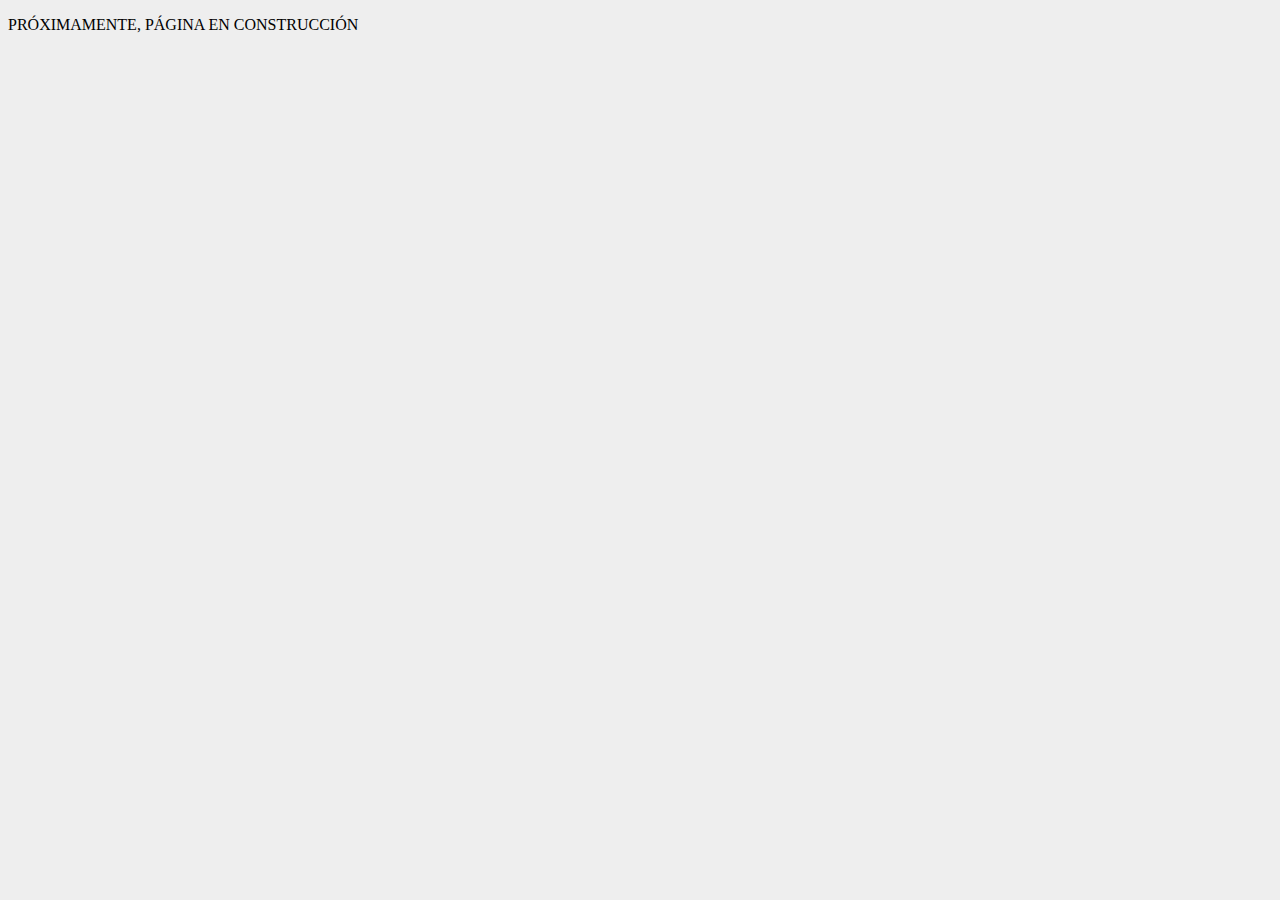
==== index.html @ cacb3228 "Add files via upload" ====
<!DOCTYPE html>
<html lang="es">
    <head>
        <meta charset="utf-8" />
        <meta name="viewport" content="width=device-width, initial-scale=1, shrink-to-fit=no" />
        <link href="https://cdn.jsdelivr.net/npm/bootstrap@5.0.0-beta1/dist/css/bootstrap.min.css" rel="stylesheet" integrity="sha384-giJF6kkoqNQ00vy+HMDP7azOuL0xtbfIcaT9wjKHr8RbDVddVHyTfAAsrekwKmP1" crossorigin="anonymous" />
        <title>Style Guide | Dominio Definitivo</title>
        <link rel="preconnect" href="https://fonts.googleapis.com" />
        <link rel="preconnect" href="https://fonts.gstatic.com" crossorigin />
        <link href="https://fonts.googleapis.com/css2?family=Space+Grotesk:wght@400;700&display=swap" rel="stylesheet" />
        <style>
            :root {
                --bs-font-sans-serif: "Space Grotesk", sans-serif;
            }
            body {
                background: #eee;
                font-weight: 400;
            }
            p.lead {
                font-weight: 400;
            }
            h1,
            h2,
            h3,
            h3,
            h5,
            h6 {
                font-weight: 700;
            }
            .card {
                border: none;
            }
        </style>
    </head>
    <body>
        <header class="container">
            <div class="row pt-5">
                <div class="col-sm-11 col-md-10 col-lg-9 col-xl-8 col-xxl-7 mx-auto">
                    <p class="lead text-center">PRÓXIMAMENTE, PÁGINA EN CONSTRUCCIÓN</p>
                </div>
            </div>
        </header>

    </body>
</html>
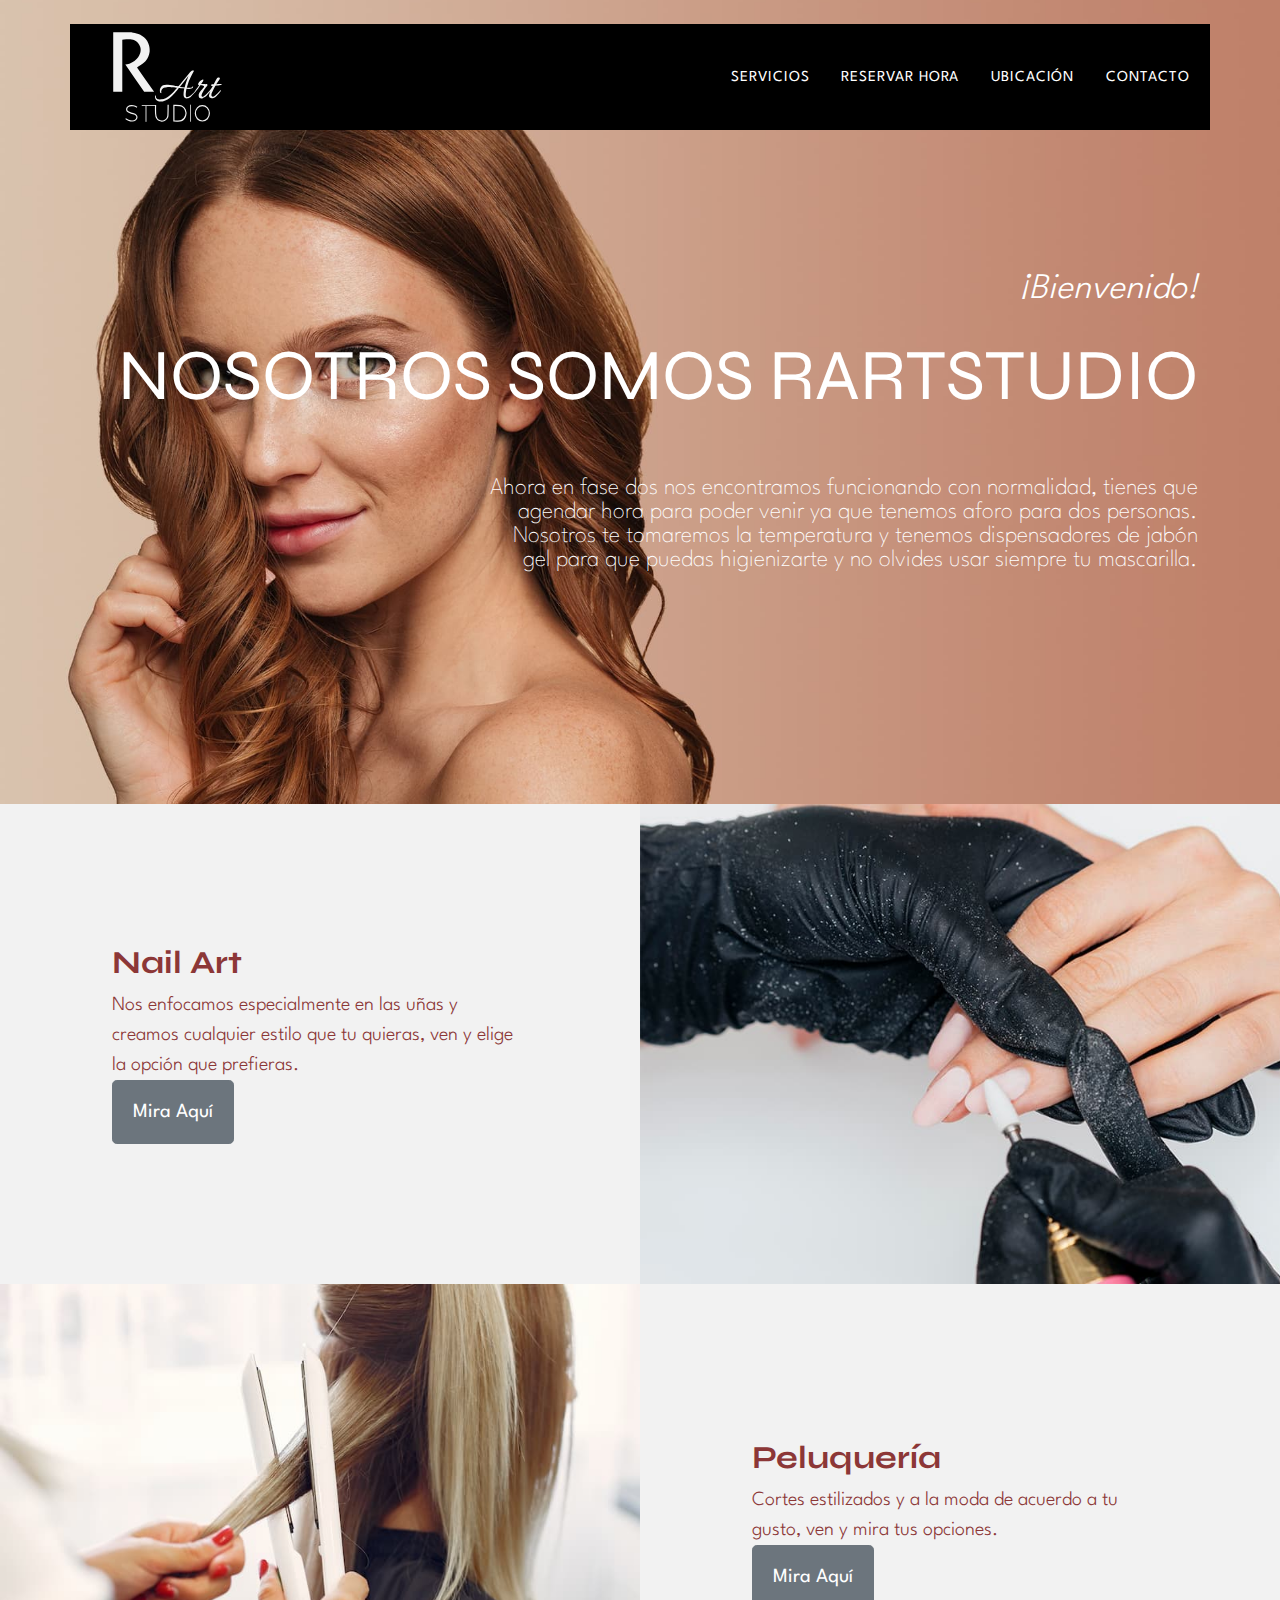
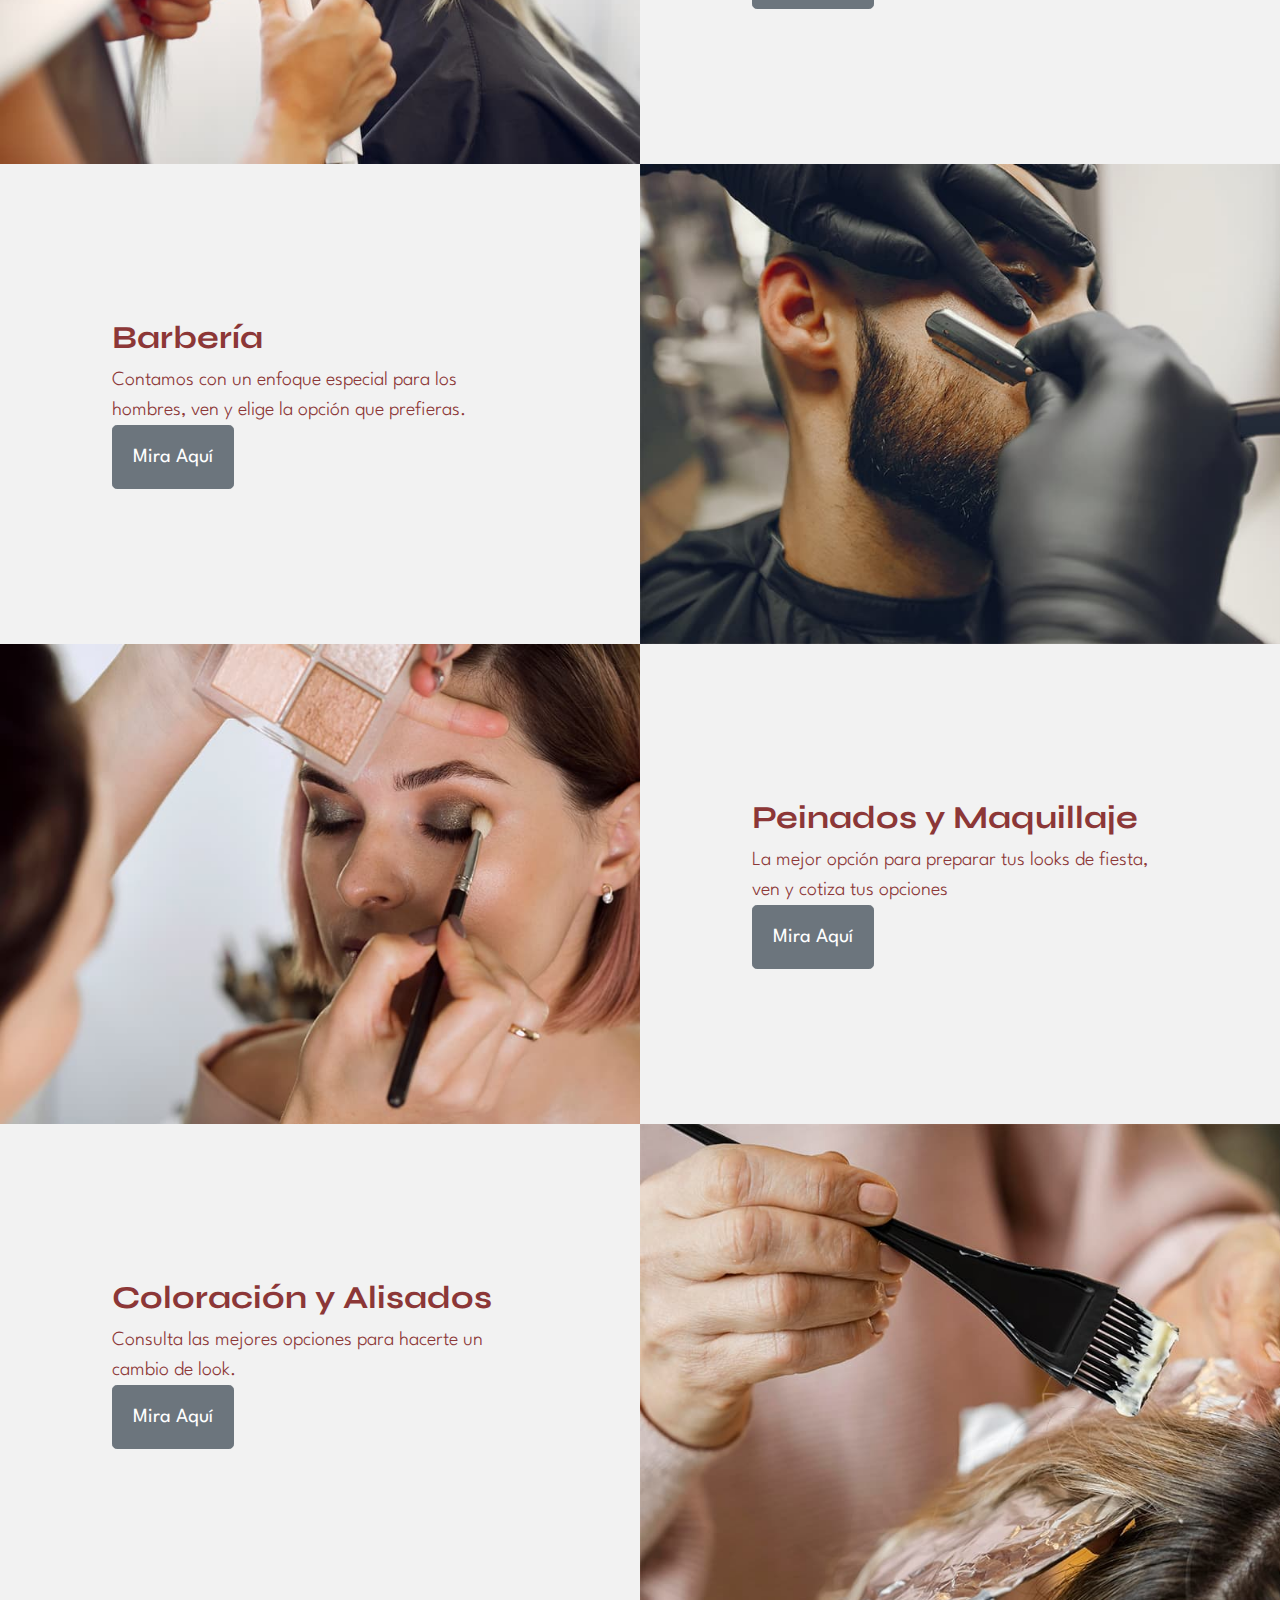
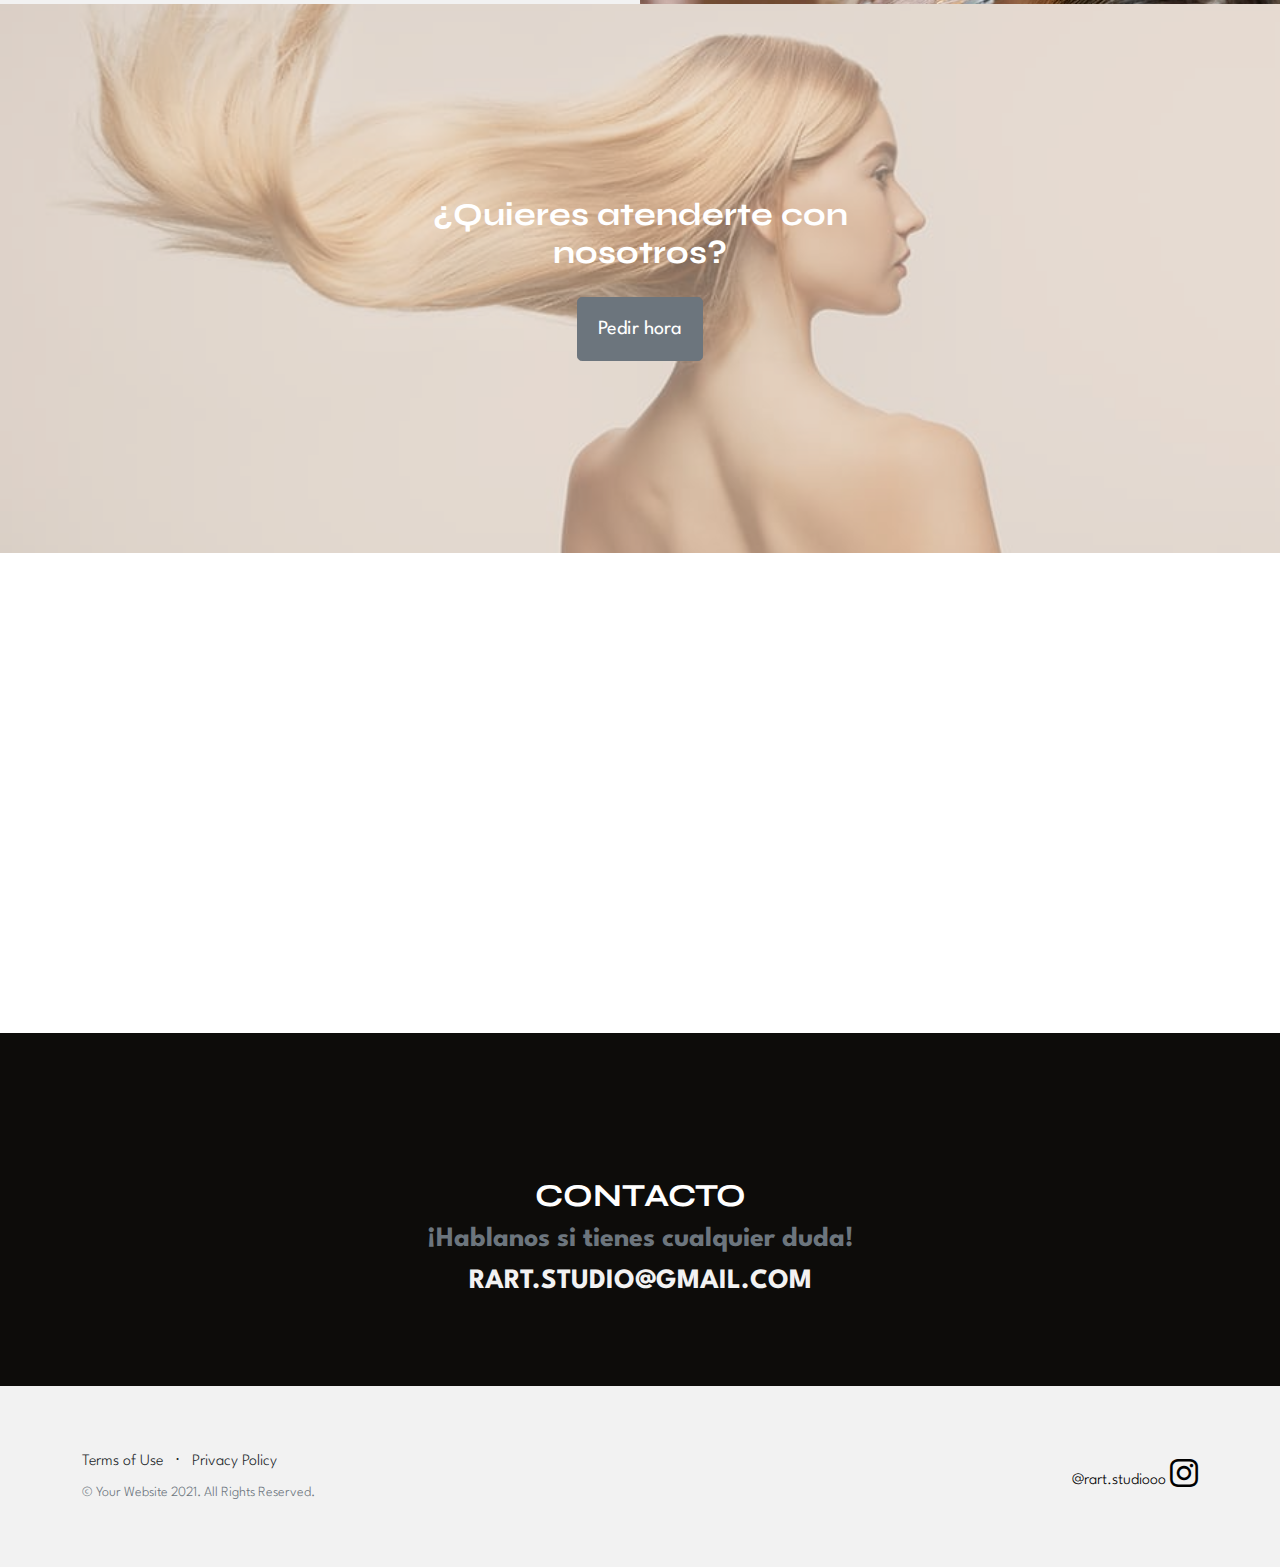
==== commit 717a108e: "Add files via upload" ====
--- a/index.html
+++ b/index.html
@@ -1,45 +1,159 @@
-<!DOCTYPE html>
-<html lang="es">
-    <head>
-        <meta charset="utf-8" />
-        <meta name="viewport" content="width=device-width, initial-scale=1, shrink-to-fit=no" />
-        <link href="https://cdn.jsdelivr.net/npm/bootstrap@5.0.0-beta1/dist/css/bootstrap.min.css" rel="stylesheet" integrity="sha384-giJF6kkoqNQ00vy+HMDP7azOuL0xtbfIcaT9wjKHr8RbDVddVHyTfAAsrekwKmP1" crossorigin="anonymous" />
-        <title>Style Guide | Dominio Definitivo</title>
-        <link rel="preconnect" href="https://fonts.googleapis.com" />
-        <link rel="preconnect" href="https://fonts.gstatic.com" crossorigin />
-        <link href="https://fonts.googleapis.com/css2?family=Space+Grotesk:wght@400;700&display=swap" rel="stylesheet" />
-        <style>
-            :root {
-                --bs-font-sans-serif: "Space Grotesk", sans-serif;
-            }
-            body {
-                background: #eee;
-                font-weight: 400;
-            }
-            p.lead {
-                font-weight: 400;
-            }
-            h1,
-            h2,
-            h3,
-            h3,
-            h5,
-            h6 {
-                font-weight: 700;
-            }
-            .card {
-                border: none;
-            }
-        </style>
-    </head>
-    <body>
-        <header class="container">
-            <div class="row pt-5">
-                <div class="col-sm-11 col-md-10 col-lg-9 col-xl-8 col-xxl-7 mx-auto">
-                    <p class="lead text-center">PRÓXIMAMENTE, PÁGINA EN CONSTRUCCIÓN</p>
-                </div>
-            </div>
-        </header>
-
-    </body>
-</html>+<!DOCTYPE html>
+<html lang="es">
+    <head>
+        <meta charset="utf-8" />
+        <meta name="viewport" content="width=device-width, initial-scale=1, shrink-to-fit=no" />
+        <meta name="description" content="" />
+        <meta name="author" content="" />
+        <title>Landing Page - Start Bootstrap Theme</title>
+        <!-- Favicon-->
+        <link rel="icon" type="image/x-icon" href="assets/favicon.ico" />
+        <!-- Bootstrap icons-->
+        <link href="https://cdn.jsdelivr.net/npm/bootstrap-icons@1.5.0/font/bootstrap-icons.css" rel="stylesheet" type="text/css" />
+        <!-- Google fonts-->
+        <link href="https://fonts.googleapis.com/css2?family=Spartan:wght@100;300&family=Syne:wght@700&display=swap" rel="stylesheet">
+        <!-- Core theme CSS (includes Bootstrap)-->
+        <link href="css/styles.css" rel="stylesheet" />
+    </head>
+    <body id="page-top">
+        <!-- Navigation-->
+        <nav class="navbar navbar-expand-lg navbar-dark fixed-top" id="mainNav">
+            <div class="container">
+                <a class="navbar-brand" href="#page-top"><img src="assets/img/Logo.svg" alt="..." /></a>
+                <button class="navbar-toggler" type="button" data-bs-toggle="collapse" data-bs-target="#navbarResponsive" aria-controls="navbarResponsive" aria-expanded="false" aria-label="Toggle navigation">
+                    Menu
+                    <i class="fas fa-bars ms-1"></i>
+                </button>
+                <div class="collapse navbar-collapse" id="navbarResponsive">
+                    <ul class="navbar-nav text-uppercase ms-auto py-4 py-lg-0">
+                        <li class="nav-item"><a class="nav-link" href="#portfolio">Servicios</a></li>
+                        <li class="nav-item"><a class="nav-link" href="#about">Reservar Hora</a></li>
+                        <li class="nav-item"><a class="nav-link" href="#team">Ubicación</a></li>
+                        <li class="nav-item"><a class="nav-link" href="#contact">Contacto</a></li>
+                    </ul>
+                </div>
+            </div>
+        </nav>
+        <!-- Masthead-->
+        <header class="masthead">
+            <div class="container">
+                <div class="masthead-subheading" align="right">¡Bienvenido!</div>
+                <div class="masthead-heading text-uppercase" align="right">Nosotros somos RartStudio</div>
+                <div class="masthead-subheading2" align="right">Ahora en fase dos nos encontramos funcionando con normalidad, tienes que agendar hora para poder venir ya que tenemos aforo para dos personas. Nosotros te tomaremos la temperatura y tenemos dispensadores de jabón gel para que puedas higienizarte y no olvides usar siempre tu mascarilla.</div>
+                
+            </div>
+        </header>
+
+        <!-- Image Showcases-->
+        <section class="showcase" id="portfolio">
+            <div class="container-fluid p-0">
+                <div class="row g-0">
+                    <div class="col-lg-6 order-lg-2 text-white showcase-img" style="background-image: url('assets/img/bg-showcase-1.jpg')"></div>
+                    <div class="col-lg-6 order-lg-1 my-auto showcase-text">
+                        <h2>Nail Art</h2>
+                        <p class="lead mb-0">Nos enfocamos especialmente en las uñas y creamos cualquier estilo que tu quieras, ven y elige la opción que prefieras.</p>
+                        <div class="col-auto"><a href="nailart.html" class="btn btn-secondary btn-lg activate" id="submitButton" type="submit">Mira Aquí</a></div>
+                    </div>
+                </div>
+                <div class="row g-0">
+                    <div class="col-lg-6 text-white showcase-img" style="background-image: url('assets/img/bg-showcase-2.jpg')"></div>
+                    <div class="col-lg-6 my-auto showcase-text">
+                        <h2>Peluquería</h2>
+                        <p class="lead mb-0">Cortes estilizados y a la moda de acuerdo a tu gusto, ven y mira tus opciones.</p>
+                        <div class="col-auto"><a href="peluqueria.html" class="btn btn-secondary btn-lg activate" id="submitButton" type="submit">Mira Aquí</a></div>
+                    </div>   
+                </div>
+                <div class="row g-0">
+                    <div class="col-lg-6 order-lg-2 text-white showcase-img" style="background-image: url('assets/img/bg-showcase-3.jpg')"></div>
+                    <div class="col-lg-6 order-lg-1 my-auto showcase-text">
+                        <h2>Barbería</h2>
+                        <p class="lead mb-0">Contamos con un enfoque especial para los hombres, ven y elige la opción que prefieras.</p>
+                        <div class="col-auto"><a href="barberia.html" class="btn btn-secondary btn-lg activate" id="submitButton" type="submit">Mira Aquí</a></div>
+                    </div>
+                </div>
+            </div>
+            <div class="row g-0">
+                    <div class="col-lg-6 text-white showcase-img" style="background-image: url('assets/img/bg-showcase-4.jpg')"></div>
+                    <div class="col-lg-6 my-auto showcase-text">
+                        <h2>Peinados y Maquillaje</h2>
+                        <p class="lead mb-0">La mejor opción para preparar tus looks de fiesta, ven y cotiza tus opciones</p>
+                        <div class="col-auto"><a href="peinados.html" class="btn btn-secondary btn-lg activate" id="submitButton" type="submit">Mira Aquí</a></div>
+                    </div>
+                </div>
+                <div class="row g-0">
+                    <div class="col-lg-6 order-lg-2 text-white showcase-img" style="background-image: url('assets/img/bg-showcase-5.jpg')"></div>
+                    <div class="col-lg-6 order-lg-1 my-auto showcase-text">
+                        <h2>Coloración y Alisados</h2>
+                        <p class="lead mb-0">Consulta las mejores opciones para hacerte un cambio de look.</p>
+                        <div class="col-auto"><a href="coloracion.html" class="btn btn-secondary btn-lg activate" id="submitButton" type="submit">Mira Aquí</a></div>
+                    </div>
+                </div>
+            </div>
+        </section>
+
+        <!-- Reservar hora-->
+        <section class="call-to-action text-white text-center" id="about">
+            <div class="container position-relative">
+                <div class="row justify-content-center">
+                    <div class="col-xl-6">
+                        <h2 class="mb-4">¿Quieres atenderte con nosotros?</h2>
+                        <form class="form-subscribe" id="contactFormFooter" data-sb-form-api-token="API_TOKEN">
+                        
+                                <div class="col-auto"><a href="https://book.timify.com/?accountId=60dfd537a8f5b26db5e88932&hideCloseButton=true" class="btn btn-secondary btn-lg activate" id="submitButton" type="submit">Pedir hora</a></div>
+
+                        </form>
+                    </div>
+                </div>
+            </div>
+        </section>
+
+ <!-- Map-->
+        <div class="map" id="team">
+           <iframe src="https://www.google.com/maps/embed?pb=!1m18!1m12!1m3!1d3329.801627427143!2d-70.6219600850922!3d-33.42841580376727!2m3!1f0!2f0!3f0!3m2!1i1024!2i768!4f13.1!3m3!1m2!1s0x9662cf62f29f398d%3A0x5a455e50b6e4b4fc!2sAv.%20Providencia%201336%2C%20Providencia%2C%20Regi%C3%B3n%20Metropolitana!5e0!3m2!1ses!2scl!4v1625602798877!5m2!1ses!2scl" width="600" height="450" style="border:0;" allowfullscreen="" loading="lazy"></iframe>            <small><a href="https://maps.google.com/maps?f=q&amp;source=embed&amp;hl=en&amp;geocode=&amp;q=Twitter,+Inc.,+Market+Street,+San+Francisco,+CA&amp;aq=0&amp;oq=twitter&amp;sll=28.659344,-81.187888&amp;sspn=0.128789,0.264187&amp;ie=UTF8&amp;hq=Twitter,+Inc.,+Market+Street,+San+Francisco,+CA&amp;t=m&amp;z=15&amp;iwloc=A"></a></small>
+        </div>
+<!-- Contact-->
+        <section class="page-section" id="contact">
+            <div class="container">
+                <div class="text-center">
+                    <h2 class="section-heading text-uppercase">Contacto</h2>
+                    <h3 class="section-subheading text-muted">¡Hablanos si tienes cualquier duda!</h3>
+                    <h3 class="section-heading2 text-uppercase">rart.studio@gmail.com</h2>
+
+                </div>
+            </div>
+        </section>
+        
+        <!-- Footer-->
+        <footer class="footer">
+            <div class="container">
+                <div class="row">
+                    <div class="col-lg-6 h-100 text-center text-lg-start my-auto">
+                        <ul class="list-inline mb-2">
+                            <li class="list-inline-item">Terms of Use</a></li>
+                            <li class="list-inline-item">⋅</li>
+                            <li class="list-inline-item">Privacy Policy</a></li>
+                        </ul>
+                        <p class="text-muted small mb-4 mb-lg-0">&copy; Your Website 2021. All Rights Reserved.</p>
+                    </div>
+                    <div class="col-lg-6 h-100 text-center text-lg-end my-auto">
+                        <ul class="list-inline mb-0">
+                            <li class="list-inline-item">
+                                <a class="social-link rounded-circle" href="https://www.instagram.com/rart.studiooo/?hl=es-la" >@rart.studiooo <i class="bi-instagram fs-3"></i></a>
+                            </li>
+                        </ul>
+                    </div>
+                </div>
+            </div>
+        </footer>
+
+        <!-- Bootstrap core JS-->
+        <script src="https://cdn.jsdelivr.net/npm/bootstrap@5.0.2/dist/js/bootstrap.bundle.min.js"></script>
+        <!-- Core theme JS-->
+        <script src="js/scripts.js"></script>
+        <!-- * * * * * * * * * * * * * * * * * * * * * * * * * * * * * * * * * * * * * * * *-->
+        <!-- * *                               SB Forms JS                               * *-->
+        <!-- * * Activate your form at https://startbootstrap.com/solution/contact-forms * *-->
+        <!-- * * * * * * * * * * * * * * * * * * * * * * * * * * * * * * * * * * * * * * * *-->
+        <script src="https://cdn.startbootstrap.com/sb-forms-latest.js"></script>
+    </body>
+</html>
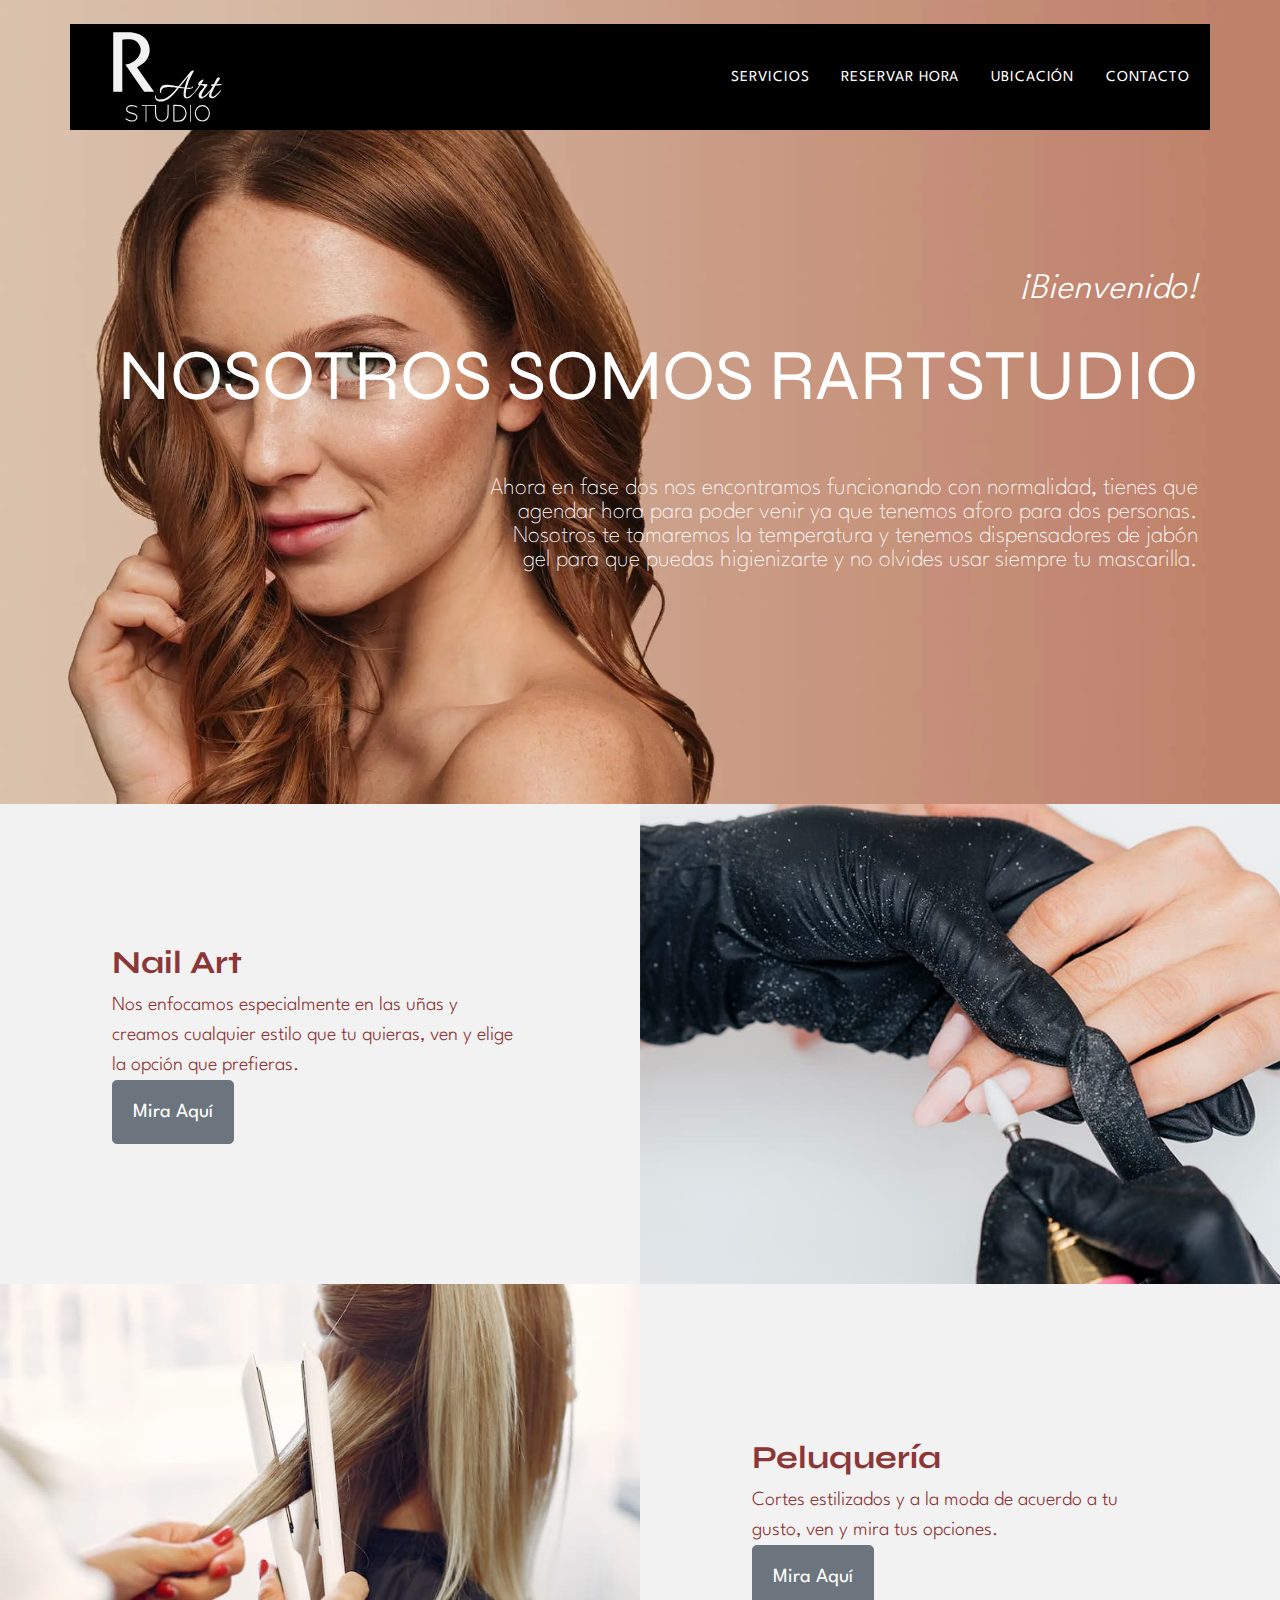
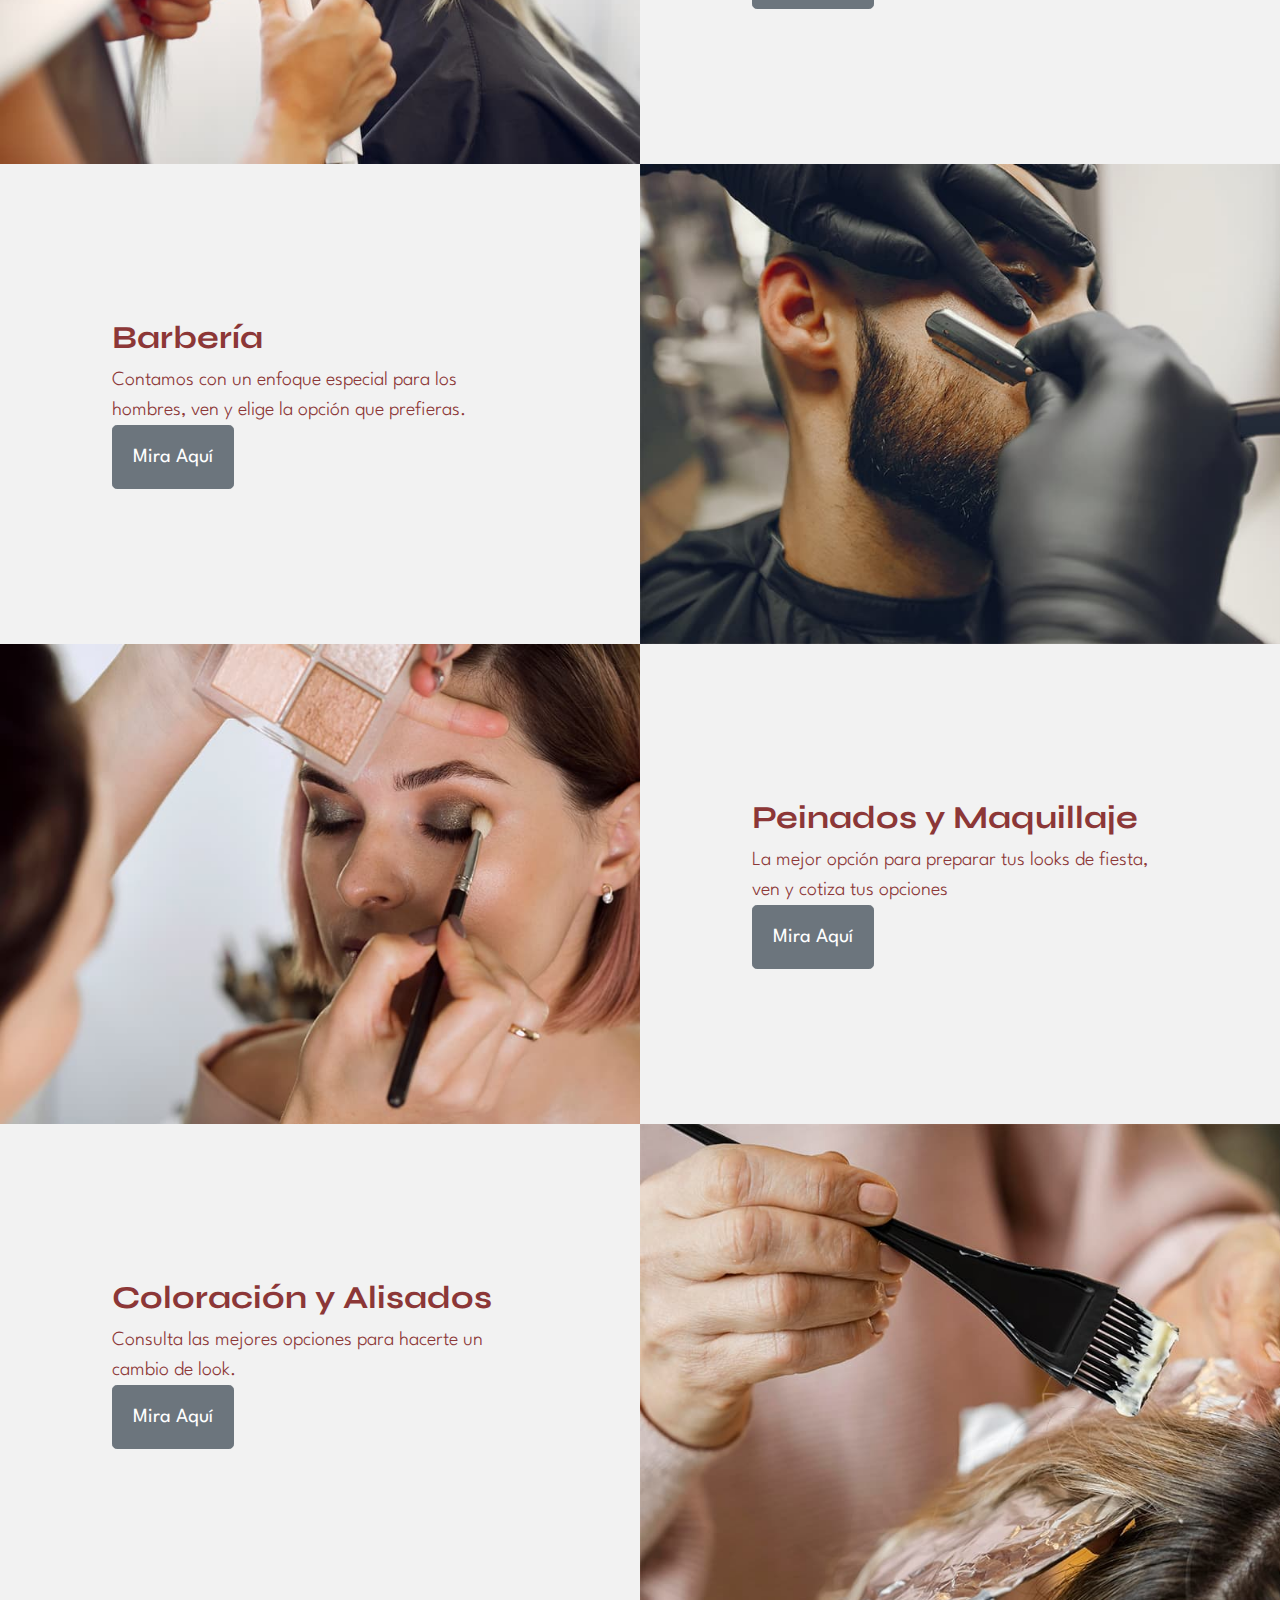
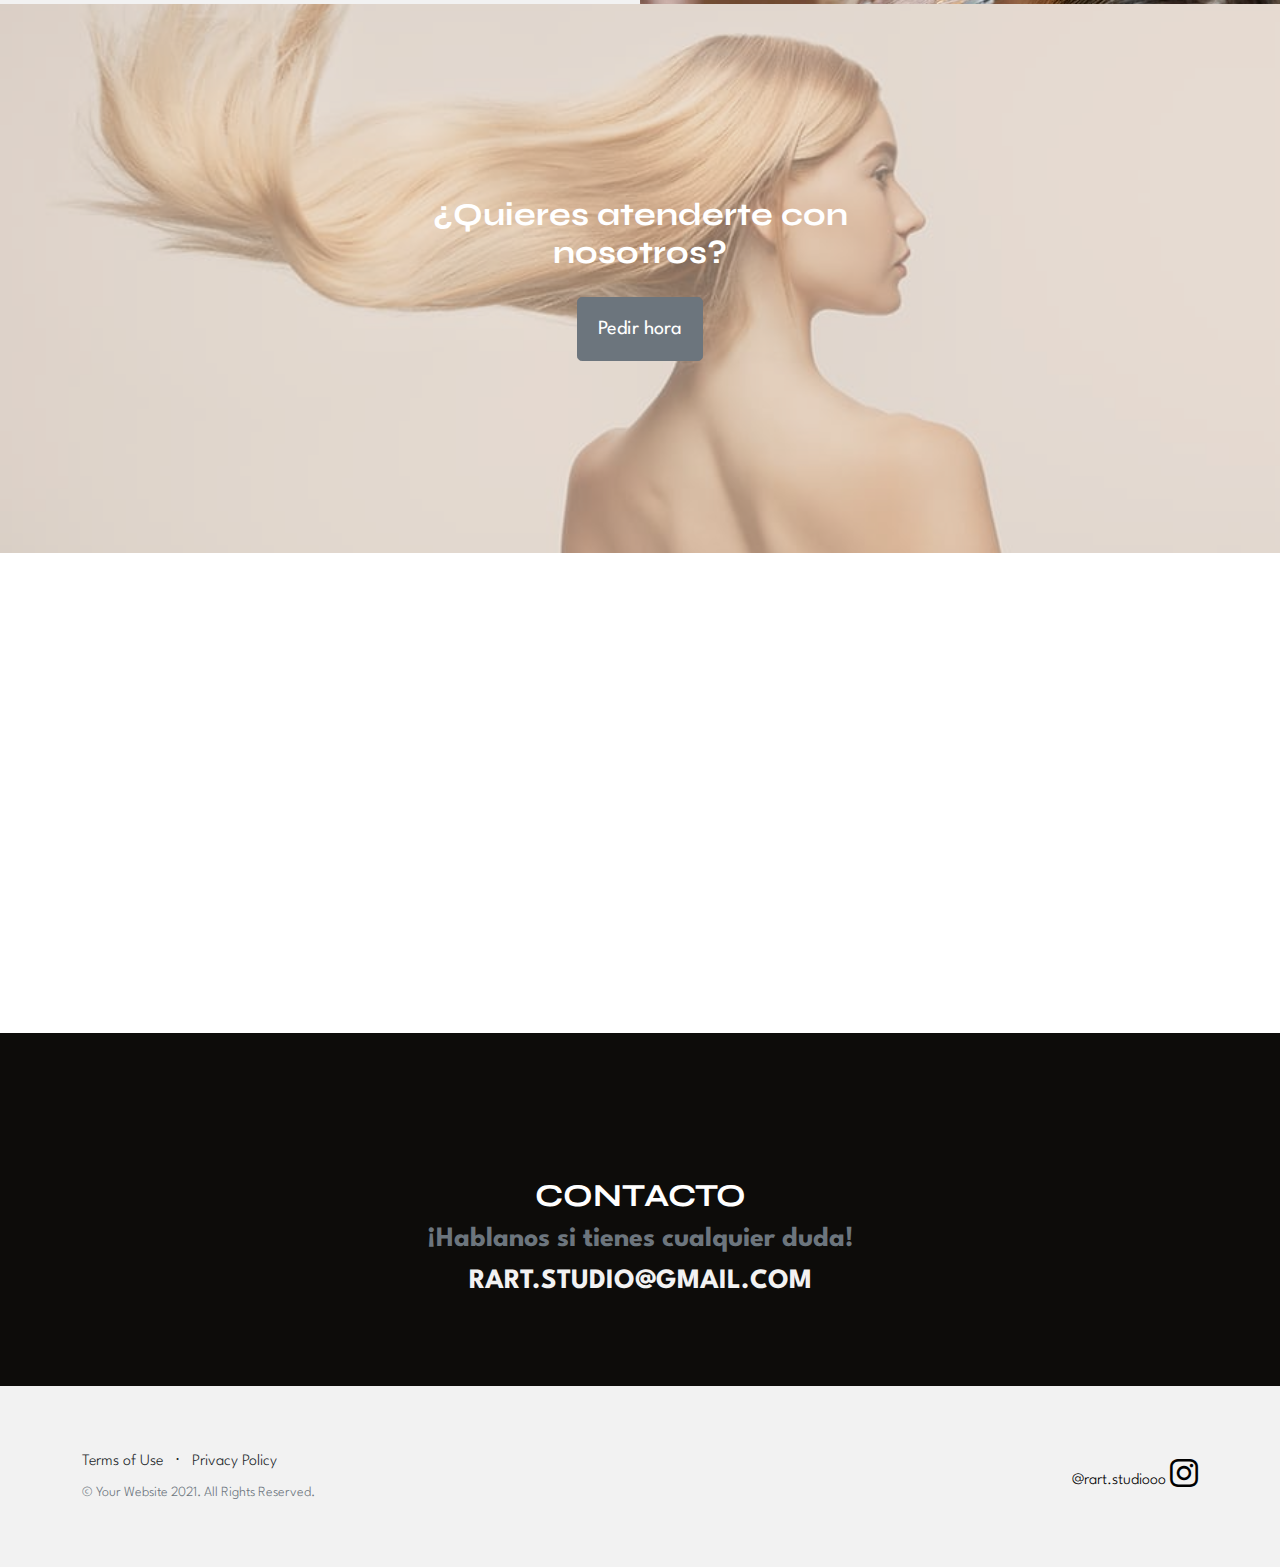
==== commit 7899bb8b: "Add files via upload" ====
--- a/index.html
+++ b/index.html
@@ -5,7 +5,7 @@
         <meta name="viewport" content="width=device-width, initial-scale=1, shrink-to-fit=no" />
         <meta name="description" content="" />
         <meta name="author" content="" />
-        <title>Landing Page - Start Bootstrap Theme</title>
+        <title>Inicio | RartStudio</title>
         <!-- Favicon-->
         <link rel="icon" type="image/x-icon" href="assets/favicon.ico" />
         <!-- Bootstrap icons-->
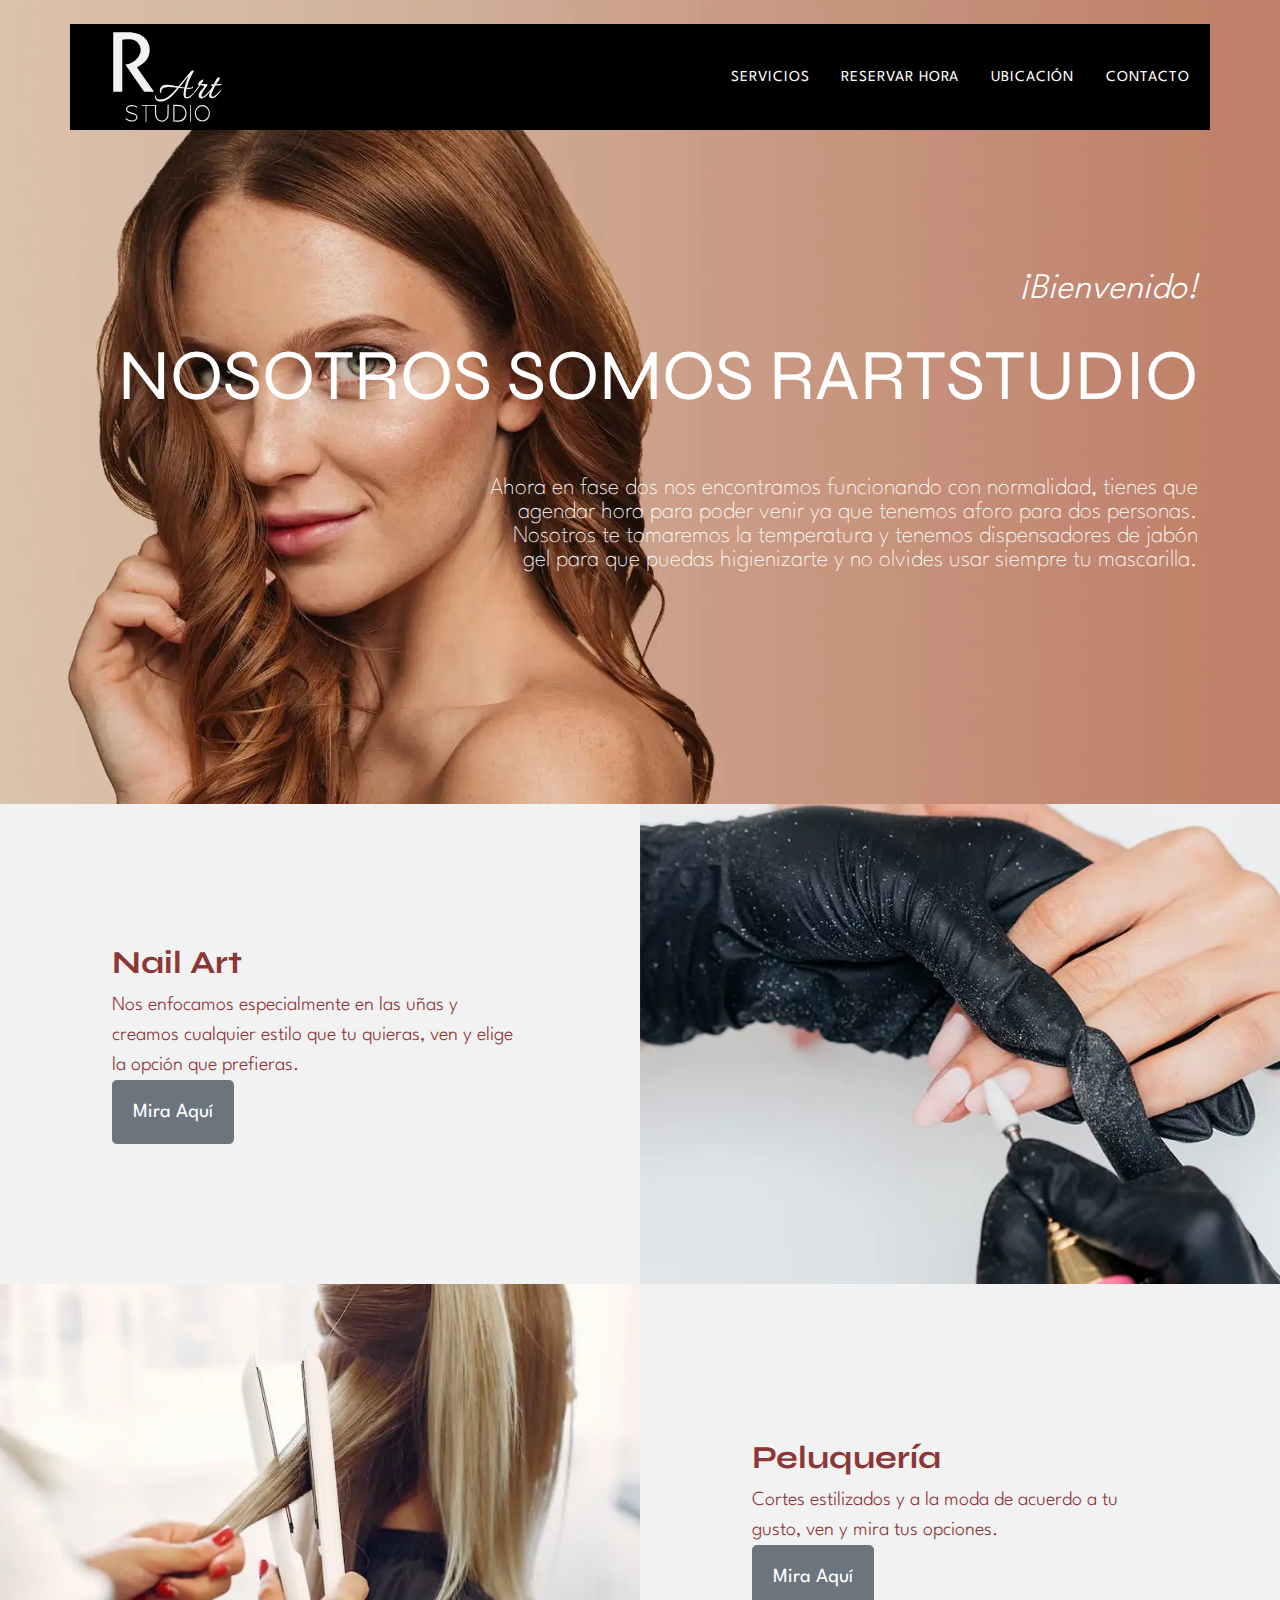
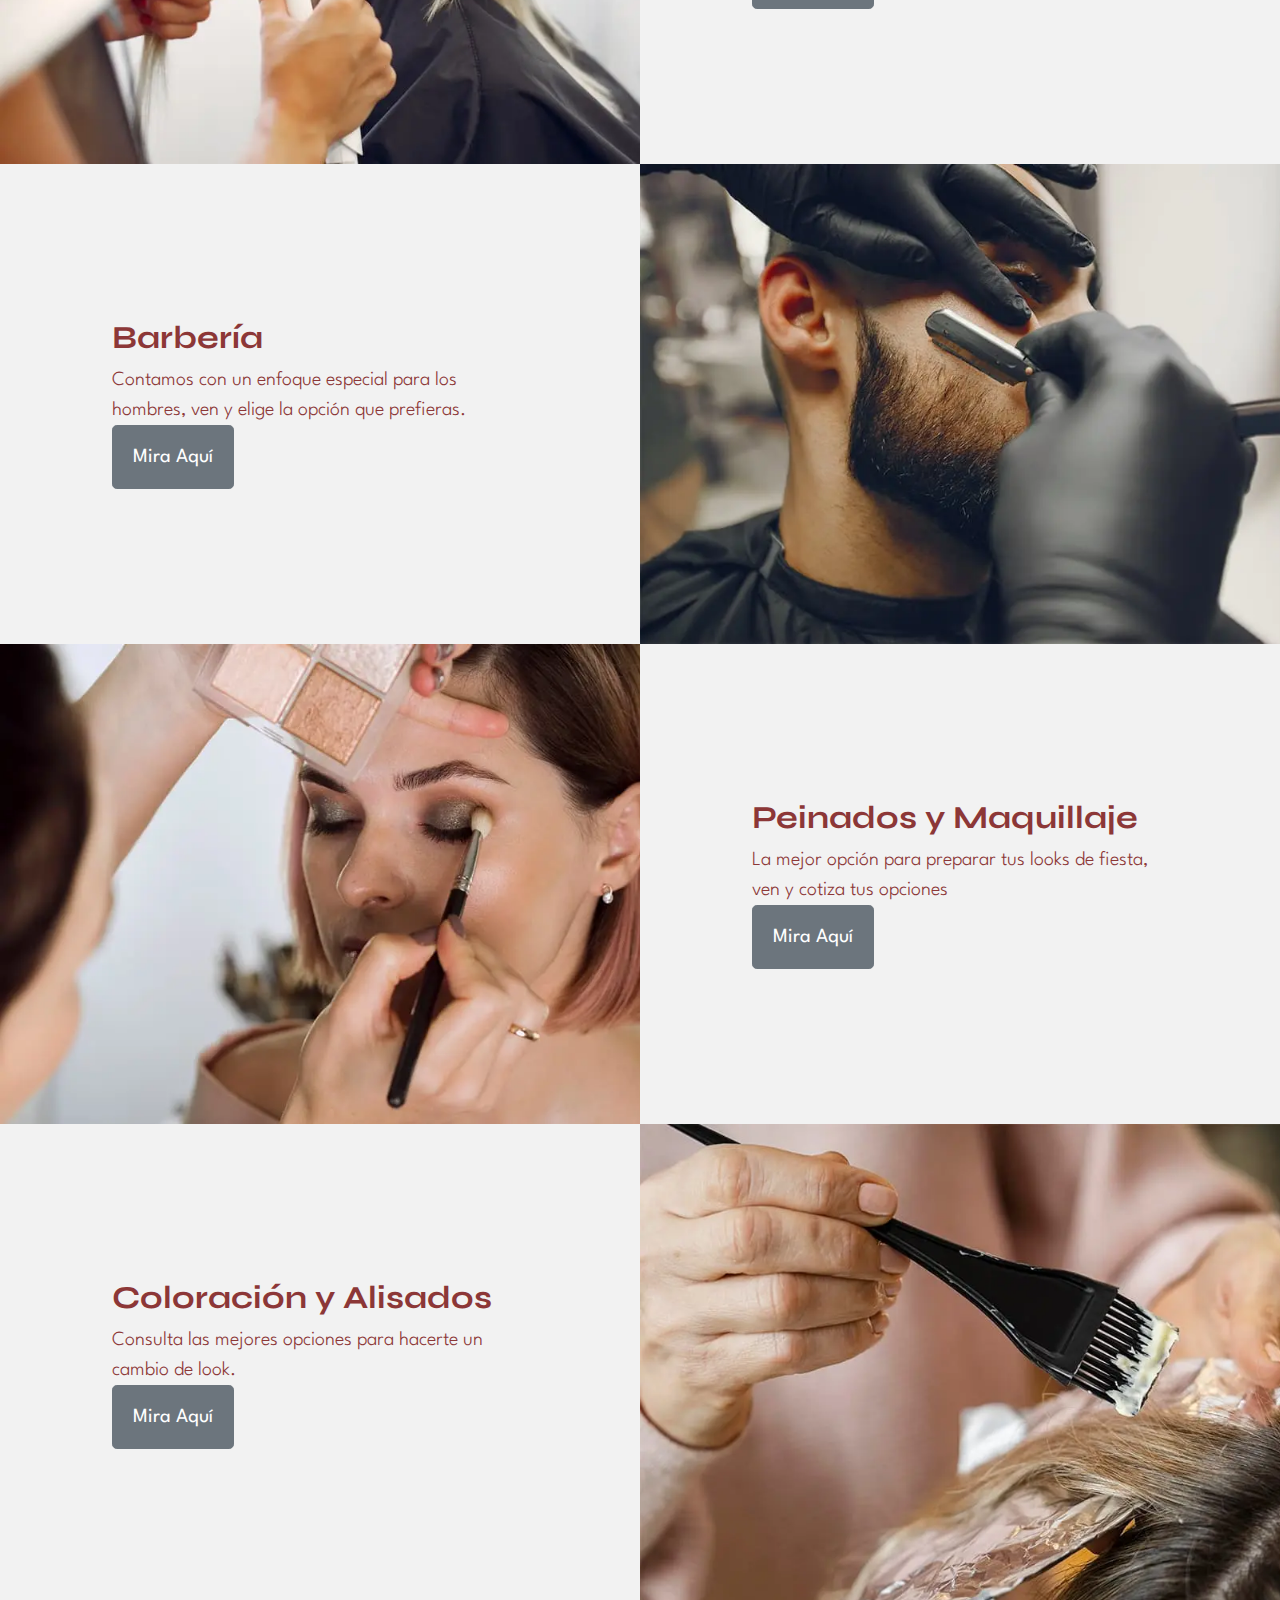
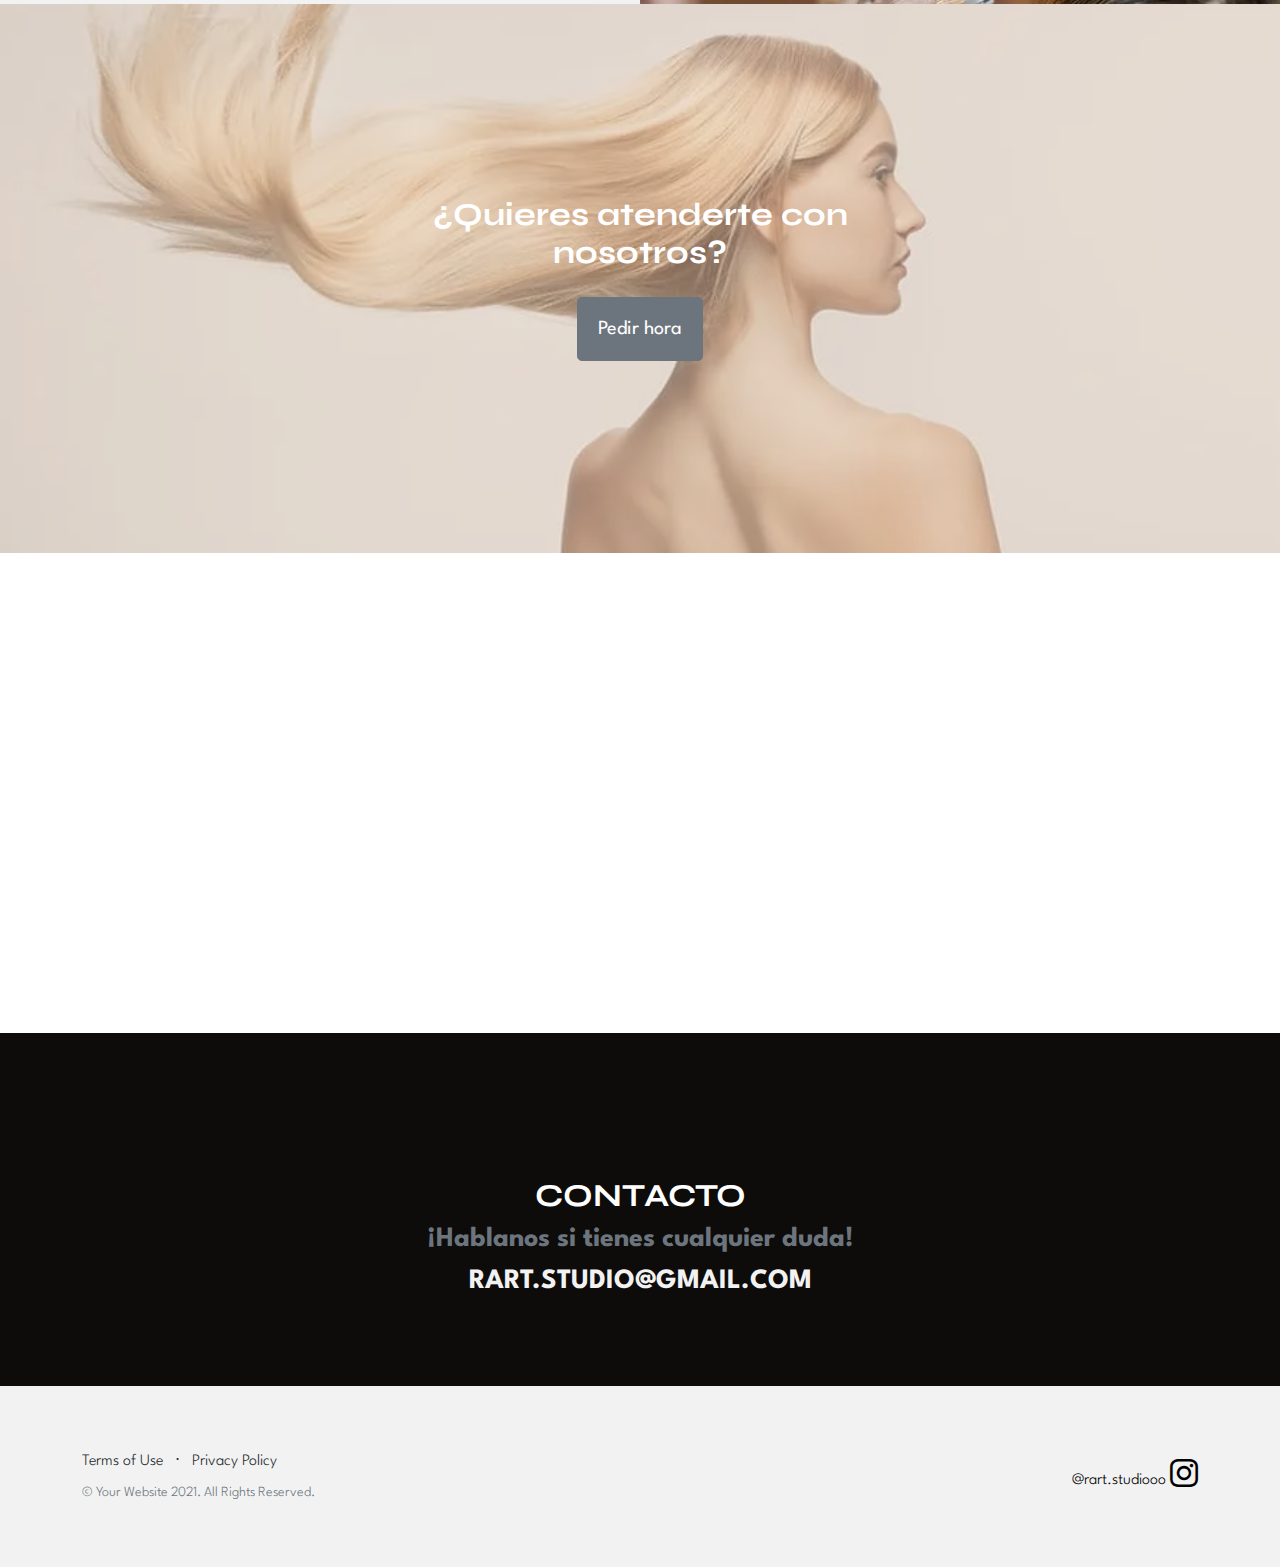
==== commit 7f68aca0: "Add files via upload" ====
--- a/index.html
+++ b/index.html
@@ -3,8 +3,8 @@
     <head>
         <meta charset="utf-8" />
         <meta name="viewport" content="width=device-width, initial-scale=1, shrink-to-fit=no" />
-        <meta name="description" content="" />
-        <meta name="author" content="" />
+        <meta name="description" />
+        <meta name="author" />
         <title>Inicio | RartStudio</title>
         <!-- Favicon-->
         <link rel="icon" type="image/x-icon" href="assets/favicon.ico" />
@@ -48,7 +48,7 @@
         <section class="showcase" id="portfolio">
             <div class="container-fluid p-0">
                 <div class="row g-0">
-                    <div class="col-lg-6 order-lg-2 text-white showcase-img" style="background-image: url('assets/img/bg-showcase-1.jpg')"></div>
+                    <div class="col-lg-6 order-lg-2 text-white showcase-img" style="background-image: url('assets/img/bg-showcase-1.webp')"></div>
                     <div class="col-lg-6 order-lg-1 my-auto showcase-text">
                         <h2>Nail Art</h2>
                         <p class="lead mb-0">Nos enfocamos especialmente en las uñas y creamos cualquier estilo que tu quieras, ven y elige la opción que prefieras.</p>
@@ -56,7 +56,7 @@
                     </div>
                 </div>
                 <div class="row g-0">
-                    <div class="col-lg-6 text-white showcase-img" style="background-image: url('assets/img/bg-showcase-2.jpg')"></div>
+                    <div class="col-lg-6 text-white showcase-img" style="background-image: url('assets/img/bg-showcase-2.webp')"></div>
                     <div class="col-lg-6 my-auto showcase-text">
                         <h2>Peluquería</h2>
                         <p class="lead mb-0">Cortes estilizados y a la moda de acuerdo a tu gusto, ven y mira tus opciones.</p>
@@ -64,7 +64,7 @@
                     </div>   
                 </div>
                 <div class="row g-0">
-                    <div class="col-lg-6 order-lg-2 text-white showcase-img" style="background-image: url('assets/img/bg-showcase-3.jpg')"></div>
+                    <div class="col-lg-6 order-lg-2 text-white showcase-img" style="background-image: url('assets/img/bg-showcase-3.webp')"></div>
                     <div class="col-lg-6 order-lg-1 my-auto showcase-text">
                         <h2>Barbería</h2>
                         <p class="lead mb-0">Contamos con un enfoque especial para los hombres, ven y elige la opción que prefieras.</p>
@@ -73,7 +73,7 @@
                 </div>
             </div>
             <div class="row g-0">
-                    <div class="col-lg-6 text-white showcase-img" style="background-image: url('assets/img/bg-showcase-4.jpg')"></div>
+                    <div class="col-lg-6 text-white showcase-img" style="background-image: url('assets/img/bg-showcase-4.webp')"></div>
                     <div class="col-lg-6 my-auto showcase-text">
                         <h2>Peinados y Maquillaje</h2>
                         <p class="lead mb-0">La mejor opción para preparar tus looks de fiesta, ven y cotiza tus opciones</p>
@@ -81,7 +81,7 @@
                     </div>
                 </div>
                 <div class="row g-0">
-                    <div class="col-lg-6 order-lg-2 text-white showcase-img" style="background-image: url('assets/img/bg-showcase-5.jpg')"></div>
+                    <div class="col-lg-6 order-lg-2 text-white showcase-img" style="background-image: url('assets/img/bg-showcase-5.webp')"></div>
                     <div class="col-lg-6 order-lg-1 my-auto showcase-text">
                         <h2>Coloración y Alisados</h2>
                         <p class="lead mb-0">Consulta las mejores opciones para hacerte un cambio de look.</p>
